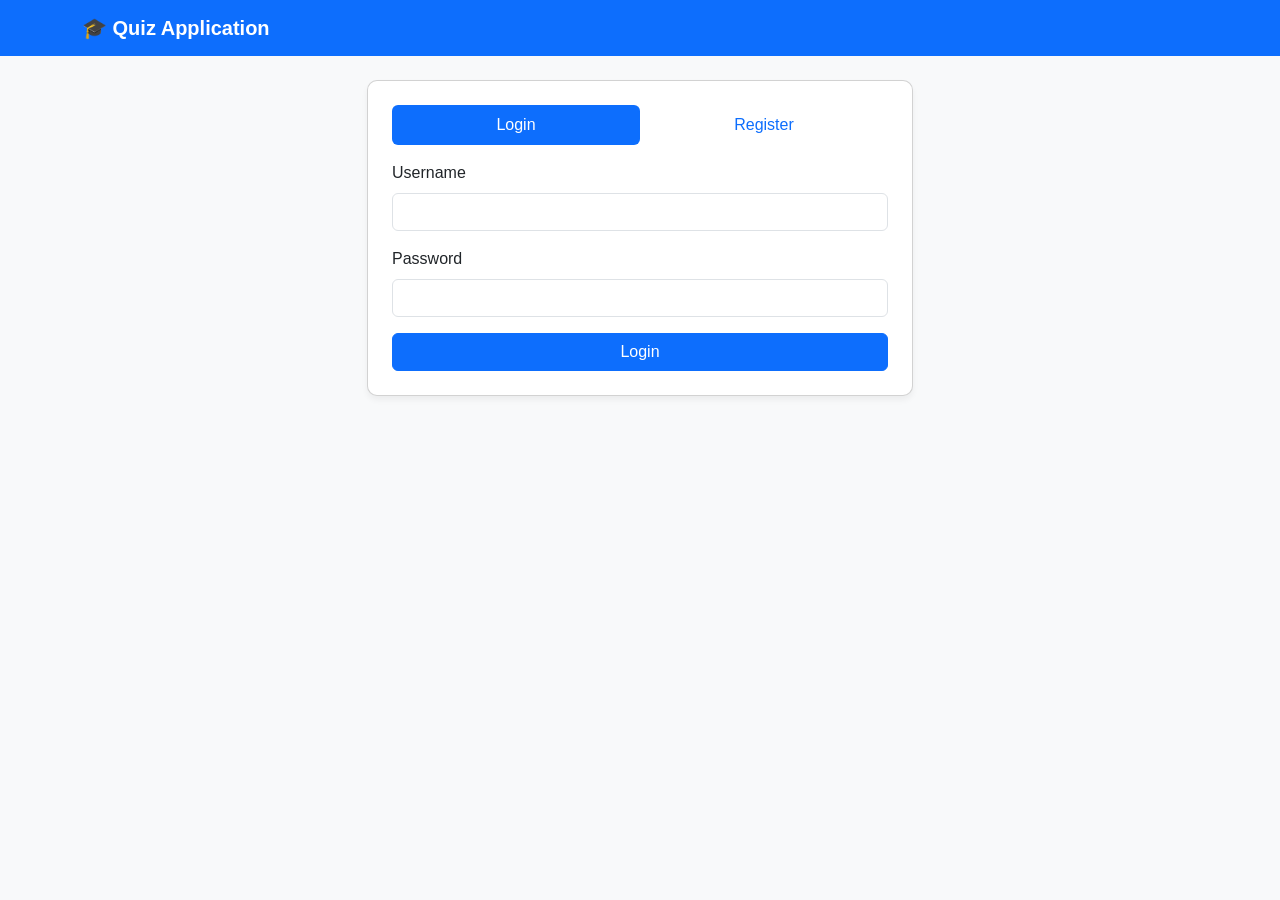
==== src/main/resources/static/index.html @ 1479ca04 "first commit" ====
<!DOCTYPE html>
<html lang="en">
<head>
    <meta charset="UTF-8">
    <meta name="viewport" content="width=device-width, initial-scale=1.0">
    <title>Quiz Application</title>
    <!-- Simple Bootstrap CSS for clean UI -->
    <link href="https://cdn.jsdelivr.net/npm/bootstrap@5.3.0/dist/css/bootstrap.min.css" rel="stylesheet">
    <style>
        body { background-color: #f8f9fa; font-family: 'Segoe UI', Tahoma, Geneva, Verdana, sans-serif; }
        .card { border-radius: 10px; box-shadow: 0 4px 6px rgba(0,0,0,0.05); }
        .navbar-brand { font-weight: bold; }
        .option-btn { width: 100%; text-align: left; margin-bottom: 8px; }
    </style>
</head>
<body>

    <!-- Navbar -->
    <nav class="navbar navbar-expand-lg navbar-dark bg-primary mb-4">
        <div class="container">
            <a class="navbar-brand" href="#">🎓 Quiz Application</a>
            <div class="d-flex align-items-center" id="navAuth">
                <span class="text-white me-3" id="userInfo"></span>
                <button class="btn btn-outline-light btn-sm" id="logoutBtn" onclick="logout()" style="display:none;">Logout</button>
            </div>
        </div>
    </nav>

    <div class="container">

        <!-- 1. Authentication Card (Login / Register) -->
        <div id="authSection" class="row justify-content-center">
            <div class="col-md-6">
                <div class="card p-4">
                    <ul class="nav nav-pills nav-justified mb-3" id="pills-tab">
                        <li class="nav-item">
                            <button class="nav-link active" onclick="switchAuthTab('login')">Login</button>
                        </li>
                        <li class="nav-item">
                            <button class="nav-link" onclick="switchAuthTab('register')">Register</button>
                        </li>
                    </ul>

                    <form id="authForm" onsubmit="handleAuth(event)">
                        <div class="mb-3">
                            <label class="form-label">Username</label>
                            <input type="text" id="username" class="form-control" required minlength="3">
                        </div>
                        <div class="mb-3">
                            <label class="form-label">Password</label>
                            <input type="password" id="password" class="form-control" required minlength="4">
                        </div>
                        <div class="mb-3" id="roleGroup" style="display: none;">
                            <label class="form-label">Role</label>
                            <select id="role" class="form-select">
                                <option value="USER">Student (User)</option>
                                <option value="ADMIN">Admin</option>
                            </select>
                        </div>
                        <div id="authError" class="alert alert-danger py-2" style="display: none;"></div>
                        <button type="submit" class="btn btn-primary w-100" id="authSubmitBtn">Login</button>
                    </form>
                </div>
            </div>
        </div>

        <!-- 2. Main Dashboard (After Login) -->
        <div id="dashboardSection" style="display: none;">
            
            <!-- Admin Panel -->
            <div id="adminPanel" class="mb-4" style="display: none;">
                <div class="card p-4">
                    <h4 class="card-title text-success mb-3">🛠️ Admin: Create New Quiz</h4>
                    <form onsubmit="handleCreateQuiz(event)">
                        <div class="mb-3">
                            <label class="form-label">Quiz Title</label>
                            <input type="text" id="quizTitle" class="form-control" required placeholder="e.g., Java Basics">
                        </div>
                        <div class="mb-3">
                            <label class="form-label">Description</label>
                            <input type="text" id="quizDesc" class="form-control" placeholder="e.g., Test core concepts">
                        </div>
                        
                        <h6 class="mt-3">Question Details</h6>
                        <div class="mb-2">
                            <input type="text" id="qText" class="form-control mb-2" required placeholder="Question: e.g. What keyword defines a class?">
                            <div class="row g-2">
                                <div class="col-6">
                                    <input type="text" id="opt1" class="form-control" required placeholder="Option 1 (Correct)">
                                </div>
                                <div class="col-6">
                                    <input type="text" id="opt2" class="form-control" required placeholder="Option 2 (Wrong)">
                                </div>
                            </div>
                        </div>
                        <button type="submit" class="btn btn-success mt-2">Create Quiz</button>
                    </form>
                </div>
            </div>

            <!-- Student Quiz List -->
            <div class="row" id="quizListRow">
                <div class="col-12">
                    <h4 class="mb-3">📋 Available Quizzes</h4>
                    <div id="quizList" class="row g-3">
                        <!-- Quizzes rendered dynamically -->
                    </div>
                </div>
            </div>

            <!-- Taking Quiz Section -->
            <div id="takeQuizSection" style="display: none;" class="card p-4 mt-3">
                <h3 id="activeQuizTitle" class="text-primary"></h3>
                <p id="activeQuizDesc" class="text-muted"></p>
                <hr>

                <div id="questionsContainer"></div>

                <div class="mt-4">
                    <button class="btn btn-success btn-lg w-100" onclick="submitActiveQuiz()">Submit Quiz</button>
                    <button class="btn btn-secondary mt-2 w-100" onclick="cancelQuiz()">Cancel</button>
                </div>
            </div>

            <!-- Score Result Modal / Section -->
            <div id="resultSection" style="display: none;" class="card p-4 mt-3 text-center">
                <h2 class="text-success mb-2">🎉 Quiz Completed!</h2>
                <h4 id="resultQuizTitle" class="text-muted mb-3"></h4>
                <div class="display-3 font-weight-bold my-3" id="resultScore"></div>
                <h5 id="resultPercentage" class="text-info"></h5>
                <hr>
                <button class="btn btn-primary mt-3" onclick="backToDashboard()">Back to Quizzes</button>
            </div>

        </div>

    </div>

    <script>
        const API_URL = "http://localhost:8080/api";
        let authMode = "login";
        let activeQuiz = null;
        let selectedAnswers = {}; // questionId -> selectedOptionId

        // Initialize view state
        document.addEventListener("DOMContentLoaded", () => {
            const token = localStorage.getItem("token");
            const username = localStorage.getItem("username");
            const role = localStorage.getItem("role");

            if (token && username) {
                showDashboard(username, role);
            }
        });

        function switchAuthTab(mode) {
            authMode = mode;
            document.querySelectorAll("#pills-tab .nav-link").forEach(el => el.classList.remove("active"));
            event.target.classList.add("active");
            document.getElementById("roleGroup").style.display = mode === "register" ? "block" : "none";
            document.getElementById("authSubmitBtn").innerText = mode === "register" ? "Register" : "Login";
            document.getElementById("authError").style.display = "none";
        }

        async function handleAuth(e) {
            e.preventDefault();
            const username = document.getElementById("username").value.trim();
            const password = document.getElementById("password").value.trim();
            const role = document.getElementById("role").value;
            const errorDiv = document.getElementById("authError");

            errorDiv.style.display = "none";

            const endpoint = authMode === "register" ? "/auth/register" : "/auth/login";
            const payload = authMode === "register" ? { username, password, role } : { username, password };

            try {
                const res = await fetch(API_URL + endpoint, {
                    method: "POST",
                    headers: { "Content-Type": "application/json" },
                    body: JSON.stringify(payload)
                });

                const data = await res.json();
                if (!res.ok) {
                    throw new Error(data.message || data || "Authentication failed");
                }

                localStorage.setItem("token", data.token);
                localStorage.setItem("username", data.username);
                localStorage.setItem("role", data.role);

                showDashboard(data.username, data.role);
            } catch (err) {
                errorDiv.innerText = err.message;
                errorDiv.style.display = "block";
            }
        }

        function showDashboard(username, role) {
            document.getElementById("authSection").style.display = "none";
            document.getElementById("dashboardSection").style.display = "block";
            document.getElementById("userInfo").innerText = `Logged in: ${username} (${role})`;
            document.getElementById("logoutBtn").style.display = "block";

            if (role === "ADMIN") {
                document.getElementById("adminPanel").style.display = "block";
            } else {
                document.getElementById("adminPanel").style.display = "none";
            }

            loadQuizzes();
        }

        function logout() {
            localStorage.clear();
            location.reload();
        }

        async function loadQuizzes() {
            const token = localStorage.getItem("token");
            try {
                const res = await fetch(API_URL + "/quizzes", {
                    headers: { "Authorization": "Bearer " + token }
                });
                const quizzes = await res.json();
                
                const listDiv = document.getElementById("quizList");
                listDiv.innerHTML = "";

                if (quizzes.length === 0) {
                    listDiv.innerHTML = "<p class='text-muted'>No quizzes available yet. Log in as ADMIN to create one!</p>";
                    return;
                }

                quizzes.forEach(q => {
                    listDiv.innerHTML += `
                        <div class="col-md-4">
                            <div class="card h-100 p-3">
                                <h5>${q.title}</h5>
                                <p class="text-muted flex-grow-1">${q.description || 'No description'}</p>
                                <button class="btn btn-outline-primary btn-sm" onclick="startQuiz(${q.id})">Start Quiz</button>
                            </div>
                        </div>
                    `;
                });
            } catch (err) {
                console.error(err);
            }
        }

        async function startQuiz(quizId) {
            const token = localStorage.getItem("token");
            try {
                const res = await fetch(API_URL + "/quizzes/" + quizId, {
                    headers: { "Authorization": "Bearer " + token }
                });
                activeQuiz = await res.json();
                selectedAnswers = {};

                document.getElementById("quizListRow").style.display = "none";
                document.getElementById("takeQuizSection").style.display = "block";
                document.getElementById("resultSection").style.display = "none";

                document.getElementById("activeQuizTitle").innerText = activeQuiz.title;
                document.getElementById("activeQuizDesc").innerText = activeQuiz.description || "";

                const container = document.getElementById("questionsContainer");
                container.innerHTML = "";

                activeQuiz.questions.forEach((q, qIndex) => {
                    let optionsHtml = "";
                    q.options.forEach(o => {
                        optionsHtml += `
                            <div class="form-check my-2">
                                <input class="form-check-input" type="radio" name="q_${q.id}" id="opt_${o.id}" value="${o.id}" onchange="selectOption(${q.id}, ${o.id})">
                                <label class="form-check-label" for="opt_${o.id}">
                                    ${o.text}
                                </label>
                            </div>
                        `;
                    });

                    container.innerHTML += `
                        <div class="card p-3 my-3">
                            <h5>Q${qIndex + 1}. ${q.text}</h5>
                            ${optionsHtml}
                        </div>
                    `;
                });
            } catch (err) {
                alert("Failed to load quiz");
            }
        }

        function selectOption(qId, oId) {
            selectedAnswers[qId] = oId;
        }

        async function submitActiveQuiz() {
            if (!activeQuiz) return;
            const token = localStorage.getItem("token");

            const answersPayload = Object.keys(selectedAnswers).map(qId => ({
                questionId: parseInt(qId),
                selectedOptionId: selectedAnswers[qId]
            }));

            try {
                const res = await fetch(API_URL + "/quizzes/" + activeQuiz.id + "/submit", {
                    method: "POST",
                    headers: {
                        "Content-Type": "application/json",
                        "Authorization": "Bearer " + token
                    },
                    body: JSON.stringify({ answers: answersPayload })
                });

                const result = await res.json();

                document.getElementById("takeQuizSection").style.display = "none";
                document.getElementById("resultSection").style.display = "block";

                document.getElementById("resultQuizTitle").innerText = result.quizTitle;
                document.getElementById("resultScore").innerText = `${result.score} / ${result.totalQuestions}`;
                document.getElementById("resultPercentage").innerText = `Score: ${result.percentage}%`;
            } catch (err) {
                alert("Failed to submit quiz");
            }
        }

        function cancelQuiz() {
            document.getElementById("takeQuizSection").style.display = "none";
            document.getElementById("quizListRow").style.display = "block";
        }

        function backToDashboard() {
            document.getElementById("resultSection").style.display = "none";
            document.getElementById("quizListRow").style.display = "block";
            loadQuizzes();
        }

        async function handleCreateQuiz(e) {
            e.preventDefault();
            const token = localStorage.getItem("token");

            const title = document.getElementById("quizTitle").value.trim();
            const description = document.getElementById("quizDesc").value.trim();
            const qText = document.getElementById("qText").value.trim();
            const opt1 = document.getElementById("opt1").value.trim();
            const opt2 = document.getElementById("opt2").value.trim();

            const payload = {
                title,
                description,
                questions: [
                    {
                        text: qText,
                        options: [
                            { text: opt1, correct: true },
                            { text: opt2, correct: false }
                        ]
                    }
                ]
            };

            try {
                const res = await fetch(API_URL + "/admin/quizzes", {
                    method: "POST",
                    headers: {
                        "Content-Type": "application/json",
                        "Authorization": "Bearer " + token
                    },
                    body: JSON.stringify(payload)
                });

                if (res.ok) {
                    alert("Quiz created successfully!");
                    document.getElementById("quizTitle").value = "";
                    document.getElementById("quizDesc").value = "";
                    document.getElementById("qText").value = "";
                    document.getElementById("opt1").value = "";
                    document.getElementById("opt2").value = "";
                    loadQuizzes();
                } else {
                    alert("Failed to create quiz (Admin token required)");
                }
            } catch (err) {
                alert("Error creating quiz");
            }
        }
    </script>
</body>
</html>
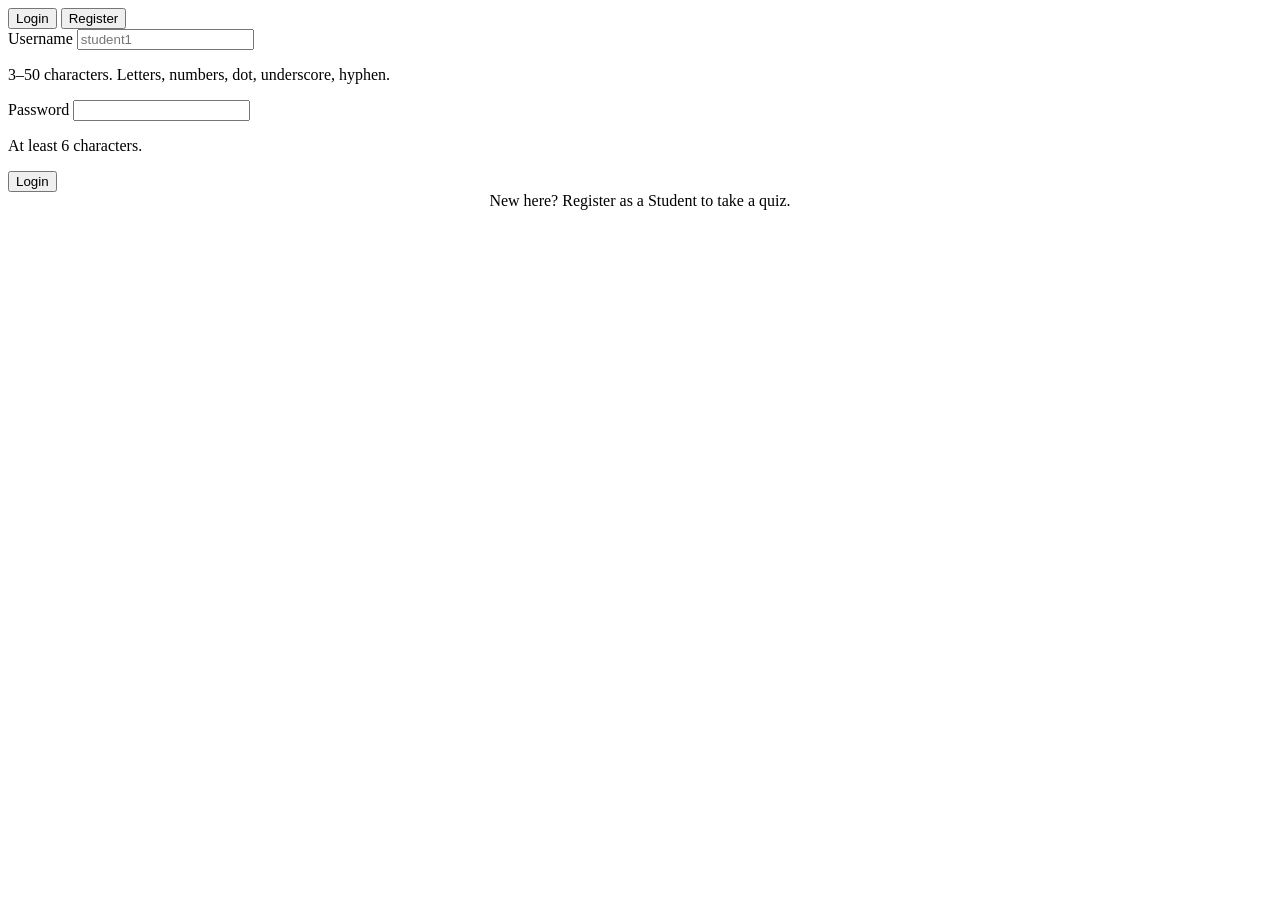
==== commit fc142fc8: "Rebuild the frontend as six screens on the Quiz Application design system Replaces the single 419-li" ====
--- a/src/main/resources/static/index.html
+++ b/src/main/resources/static/index.html
@@ -1,394 +1,150 @@
 <!DOCTYPE html>
 <html lang="en">
 <head>
-    <meta charset="UTF-8">
-    <meta name="viewport" content="width=device-width, initial-scale=1.0">
-    <title>Quiz Application</title>
-    <!-- Simple Bootstrap CSS for clean UI -->
-    <link href="https://cdn.jsdelivr.net/npm/bootstrap@5.3.0/dist/css/bootstrap.min.css" rel="stylesheet">
-    <style>
-        body { background-color: #f8f9fa; font-family: 'Segoe UI', Tahoma, Geneva, Verdana, sans-serif; }
-        .card { border-radius: 10px; box-shadow: 0 4px 6px rgba(0,0,0,0.05); }
-        .navbar-brand { font-weight: bold; }
-        .option-btn { width: 100%; text-align: left; margin-bottom: 8px; }
-    </style>
+<meta charset="UTF-8">
+<meta name="viewport" content="width=device-width, initial-scale=1.0">
+<title>Sign in — Quiz Application</title>
+<meta name="theme-color" content="#0d6efd">
+<link rel="icon" href="/favicon.svg" type="image/svg+xml">
+<link rel="apple-touch-icon" href="/apple-touch-icon.svg">
+<link rel="manifest" href="/site.webmanifest">
+<link rel="stylesheet" href="/app.css">
 </head>
-<body>
+<body class="page">
+<div id="nav"></div>
+<main class="kit-main">
+  <div class="kit-narrow">
+    <div class="card">
+      <div class="pills" role="tablist" aria-label="Authentication mode">
+        <button class="pill" role="tab" id="tab-login" aria-selected="true" aria-controls="auth-form" type="button">Login</button>
+        <button class="pill" role="tab" id="tab-register" aria-selected="false" aria-controls="auth-form" type="button">Register</button>
+      </div>
 
-    <!-- Navbar -->
-    <nav class="navbar navbar-expand-lg navbar-dark bg-primary mb-4">
-        <div class="container">
-            <a class="navbar-brand" href="#">🎓 Quiz Application</a>
-            <div class="d-flex align-items-center" id="navAuth">
-                <span class="text-white me-3" id="userInfo"></span>
-                <button class="btn btn-outline-light btn-sm" id="logoutBtn" onclick="logout()" style="display:none;">Logout</button>
-            </div>
-        </div>
-    </nav>
+      <form id="auth-form" novalidate style="margin-top:var(--space-4)">
+        <div id="form-error" class="alert alert-danger" role="alert" hidden style="margin-bottom:var(--space-3)"></div>
 
-    <div class="container">
-
-        <!-- 1. Authentication Card (Login / Register) -->
-        <div id="authSection" class="row justify-content-center">
-            <div class="col-md-6">
-                <div class="card p-4">
-                    <ul class="nav nav-pills nav-justified mb-3" id="pills-tab">
-                        <li class="nav-item">
-                            <button class="nav-link active" onclick="switchAuthTab('login')">Login</button>
-                        </li>
-                        <li class="nav-item">
-                            <button class="nav-link" onclick="switchAuthTab('register')">Register</button>
-                        </li>
-                    </ul>
-
-                    <form id="authForm" onsubmit="handleAuth(event)">
-                        <div class="mb-3">
-                            <label class="form-label">Username</label>
-                            <input type="text" id="username" class="form-control" required minlength="3">
-                        </div>
-                        <div class="mb-3">
-                            <label class="form-label">Password</label>
-                            <input type="password" id="password" class="form-control" required minlength="4">
-                        </div>
-                        <div class="mb-3" id="roleGroup" style="display: none;">
-                            <label class="form-label">Role</label>
-                            <select id="role" class="form-select">
-                                <option value="USER">Student (User)</option>
-                                <option value="ADMIN">Admin</option>
-                            </select>
-                        </div>
-                        <div id="authError" class="alert alert-danger py-2" style="display: none;"></div>
-                        <button type="submit" class="btn btn-primary w-100" id="authSubmitBtn">Login</button>
-                    </form>
-                </div>
-            </div>
+        <div class="field">
+          <label class="label" for="username">Username</label>
+          <input class="input" id="username" name="username" autocomplete="username" placeholder="student1">
+          <p class="error" id="username-error" hidden></p>
+          <p class="help" id="username-help">3–50 characters. Letters, numbers, dot, underscore, hyphen.</p>
         </div>
 
-        <!-- 2. Main Dashboard (After Login) -->
-        <div id="dashboardSection" style="display: none;">
-            
-            <!-- Admin Panel -->
-            <div id="adminPanel" class="mb-4" style="display: none;">
-                <div class="card p-4">
-                    <h4 class="card-title text-success mb-3">🛠️ Admin: Create New Quiz</h4>
-                    <form onsubmit="handleCreateQuiz(event)">
-                        <div class="mb-3">
-                            <label class="form-label">Quiz Title</label>
-                            <input type="text" id="quizTitle" class="form-control" required placeholder="e.g., Java Basics">
-                        </div>
-                        <div class="mb-3">
-                            <label class="form-label">Description</label>
-                            <input type="text" id="quizDesc" class="form-control" placeholder="e.g., Test core concepts">
-                        </div>
-                        
-                        <h6 class="mt-3">Question Details</h6>
-                        <div class="mb-2">
-                            <input type="text" id="qText" class="form-control mb-2" required placeholder="Question: e.g. What keyword defines a class?">
-                            <div class="row g-2">
-                                <div class="col-6">
-                                    <input type="text" id="opt1" class="form-control" required placeholder="Option 1 (Correct)">
-                                </div>
-                                <div class="col-6">
-                                    <input type="text" id="opt2" class="form-control" required placeholder="Option 2 (Wrong)">
-                                </div>
-                            </div>
-                        </div>
-                        <button type="submit" class="btn btn-success mt-2">Create Quiz</button>
-                    </form>
-                </div>
-            </div>
-
-            <!-- Student Quiz List -->
-            <div class="row" id="quizListRow">
-                <div class="col-12">
-                    <h4 class="mb-3">📋 Available Quizzes</h4>
-                    <div id="quizList" class="row g-3">
-                        <!-- Quizzes rendered dynamically -->
-                    </div>
-                </div>
-            </div>
-
-            <!-- Taking Quiz Section -->
-            <div id="takeQuizSection" style="display: none;" class="card p-4 mt-3">
-                <h3 id="activeQuizTitle" class="text-primary"></h3>
-                <p id="activeQuizDesc" class="text-muted"></p>
-                <hr>
-
-                <div id="questionsContainer"></div>
-
-                <div class="mt-4">
-                    <button class="btn btn-success btn-lg w-100" onclick="submitActiveQuiz()">Submit Quiz</button>
-                    <button class="btn btn-secondary mt-2 w-100" onclick="cancelQuiz()">Cancel</button>
-                </div>
-            </div>
-
-            <!-- Score Result Modal / Section -->
-            <div id="resultSection" style="display: none;" class="card p-4 mt-3 text-center">
-                <h2 class="text-success mb-2">🎉 Quiz Completed!</h2>
-                <h4 id="resultQuizTitle" class="text-muted mb-3"></h4>
-                <div class="display-3 font-weight-bold my-3" id="resultScore"></div>
-                <h5 id="resultPercentage" class="text-info"></h5>
-                <hr>
-                <button class="btn btn-primary mt-3" onclick="backToDashboard()">Back to Quizzes</button>
-            </div>
-
+        <div class="field">
+          <label class="label" for="password">Password</label>
+          <input class="input" id="password" name="password" type="password" autocomplete="current-password">
+          <p class="error" id="password-error" hidden></p>
+          <p class="help" id="password-help">At least 6 characters.</p>
         </div>
 
+        <div class="field" id="role-field" hidden>
+          <label class="label" for="role">Role</label>
+          <select class="select" id="role">
+            <option value="USER">Student</option>
+            <option value="ADMIN">Admin</option>
+          </select>
+        </div>
+
+        <div class="field" id="admincode-field" hidden>
+          <label class="label" for="adminCode">Admin registration code</label>
+          <input class="input" id="adminCode" type="password" autocomplete="off" placeholder="Required for admin accounts">
+          <p class="error" id="adminCode-error" hidden></p>
+          <p class="help">Issued by whoever runs this deployment. The server checks it.</p>
+        </div>
+
+        <button class="btn btn-primary btn-block" type="submit" id="submit-btn">Login</button>
+      </form>
     </div>
 
-    <script>
-        const API_URL = "http://localhost:8080/api";
-        let authMode = "login";
-        let activeQuiz = null;
-        let selectedAnswers = {}; // questionId -> selectedOptionId
+    <p class="help" style="text-align:center;margin-top:var(--space-3)">
+      New here? Register as a Student to take a quiz.
+    </p>
+  </div>
+</main>
 
-        // Initialize view state
-        document.addEventListener("DOMContentLoaded", () => {
-            const token = localStorage.getItem("token");
-            const username = localStorage.getItem("username");
-            const role = localStorage.getItem("role");
+<script src="/app.js"></script>
+<script src="/components/navbar.js"></script>
+<script src="/components/form-field.js"></script>
+<script src="/components/feedback.js"></script>
+<script>
+  // Already holding a token: skip the form. An expired token is caught by the
+  // first API call on the dashboard, which clears it and sends us back here.
+  if (session.get()) location.replace('dashboard.html');
 
-            if (token && username) {
-                showDashboard(username, role);
-            }
-        });
+  renderNavbar(document.getElementById('nav'));
 
-        function switchAuthTab(mode) {
-            authMode = mode;
-            document.querySelectorAll("#pills-tab .nav-link").forEach(el => el.classList.remove("active"));
-            event.target.classList.add("active");
-            document.getElementById("roleGroup").style.display = mode === "register" ? "block" : "none";
-            document.getElementById("authSubmitBtn").innerText = mode === "register" ? "Register" : "Login";
-            document.getElementById("authError").style.display = "none";
-        }
+  const $ = id => document.getElementById(id);
+  const tabs = { login: $('tab-login'), register: $('tab-register') };
+  let mode = 'login';
 
-        async function handleAuth(e) {
-            e.preventDefault();
-            const username = document.getElementById("username").value.trim();
-            const password = document.getElementById("password").value.trim();
-            const role = document.getElementById("role").value;
-            const errorDiv = document.getElementById("authError");
+  const fields = {
+    username:  { input: $('username'),  error: $('username-error') },
+    password:  { input: $('password'),  error: $('password-error') },
+    adminCode: { input: $('adminCode'), error: $('adminCode-error') }
+  };
 
-            errorDiv.style.display = "none";
+  function setMode(next) {
+    mode = next;
+    for (const [k, btn] of Object.entries(tabs)) btn.setAttribute('aria-selected', String(k === next));
+    $('role-field').hidden = next !== 'register';
+    $('submit-btn').textContent = next === 'register' ? 'Create account' : 'Login';
+    $('password').setAttribute('autocomplete', next === 'register' ? 'new-password' : 'current-password');
+    clearFormError($('form-error'));
+    for (const f of Object.values(fields)) setFieldError(f.input, f.error, null);
+    toggleAdminCode();
+  }
 
-            const endpoint = authMode === "register" ? "/auth/register" : "/auth/login";
-            const payload = authMode === "register" ? { username, password, role } : { username, password };
+  function toggleAdminCode() {
+    $('admincode-field').hidden = !(mode === 'register' && $('role').value === 'ADMIN');
+  }
 
-            try {
-                const res = await fetch(API_URL + endpoint, {
-                    method: "POST",
-                    headers: { "Content-Type": "application/json" },
-                    body: JSON.stringify(payload)
-                });
+  tabs.login.addEventListener('click', () => setMode('login'));
+  tabs.register.addEventListener('click', () => setMode('register'));
+  $('role').addEventListener('change', toggleAdminCode);
 
-                const data = await res.json();
-                if (!res.ok) {
-                    throw new Error(data.message || data || "Authentication failed");
-                }
+  // Clear a field error as soon as the user starts fixing it.
+  for (const f of Object.values(fields)) {
+    f.input.addEventListener('input', () => setFieldError(f.input, f.error, null));
+  }
 
-                localStorage.setItem("token", data.token);
-                localStorage.setItem("username", data.username);
-                localStorage.setItem("role", data.role);
+  $('auth-form').addEventListener('submit', async e => {
+    e.preventDefault();
+    const submit = $('submit-btn');
+    const username = $('username').value.trim();
+    const password = $('password').value;
+    const role = mode === 'register' ? $('role').value : null;
+    const adminCode = $('adminCode').value.trim();
 
-                showDashboard(data.username, data.role);
-            } catch (err) {
-                errorDiv.innerText = err.message;
-                errorDiv.style.display = "block";
-            }
-        }
+    clearFormError($('form-error'));
 
-        function showDashboard(username, role) {
-            document.getElementById("authSection").style.display = "none";
-            document.getElementById("dashboardSection").style.display = "block";
-            document.getElementById("userInfo").innerText = `Logged in: ${username} (${role})`;
-            document.getElementById("logoutBtn").style.display = "block";
+    // Mirror the server's own limits so the first feedback is not a round trip.
+    let ok = setFieldError(fields.username.input, fields.username.error, Rules.username(username));
+    ok = setFieldError(fields.password.input, fields.password.error, Rules.password(password)) && ok;
+    if (mode === 'register') {
+      ok = setFieldError(fields.adminCode.input, fields.adminCode.error,
+                         Rules.adminCode(adminCode, role)) && ok;
+    }
+    if (!ok) {
+      showFormError($('form-error'), 'Validation failed — check the highlighted fields.');
+      return;
+    }
 
-            if (role === "ADMIN") {
-                document.getElementById("adminPanel").style.display = "block";
-            } else {
-                document.getElementById("adminPanel").style.display = "none";
-            }
+    submit.disabled = true;
+    try {
+      const auth = mode === 'register'
+        ? await Api.register({ username, password, role, adminCode: role === 'ADMIN' ? adminCode : undefined })
+        : await Api.login({ username, password });
+      session.set(auth);
+      handoff.clear();
+      location.href = 'dashboard.html';
+    } catch (err) {
+      // fieldErrors -> per field; anything else (401, 403, 409) -> form-level.
+      applyApiError(err, fields, $('form-error'));
+      submit.disabled = false;
+    }
+  });
 
-            loadQuizzes();
-        }
-
-        function logout() {
-            localStorage.clear();
-            location.reload();
-        }
-
-        async function loadQuizzes() {
-            const token = localStorage.getItem("token");
-            try {
-                const res = await fetch(API_URL + "/quizzes", {
-                    headers: { "Authorization": "Bearer " + token }
-                });
-                const quizzes = await res.json();
-                
-                const listDiv = document.getElementById("quizList");
-                listDiv.innerHTML = "";
-
-                if (quizzes.length === 0) {
-                    listDiv.innerHTML = "<p class='text-muted'>No quizzes available yet. Log in as ADMIN to create one!</p>";
-                    return;
-                }
-
-                quizzes.forEach(q => {
-                    listDiv.innerHTML += `
-                        <div class="col-md-4">
-                            <div class="card h-100 p-3">
-                                <h5>${q.title}</h5>
-                                <p class="text-muted flex-grow-1">${q.description || 'No description'}</p>
-                                <button class="btn btn-outline-primary btn-sm" onclick="startQuiz(${q.id})">Start Quiz</button>
-                            </div>
-                        </div>
-                    `;
-                });
-            } catch (err) {
-                console.error(err);
-            }
-        }
-
-        async function startQuiz(quizId) {
-            const token = localStorage.getItem("token");
-            try {
-                const res = await fetch(API_URL + "/quizzes/" + quizId, {
-                    headers: { "Authorization": "Bearer " + token }
-                });
-                activeQuiz = await res.json();
-                selectedAnswers = {};
-
-                document.getElementById("quizListRow").style.display = "none";
-                document.getElementById("takeQuizSection").style.display = "block";
-                document.getElementById("resultSection").style.display = "none";
-
-                document.getElementById("activeQuizTitle").innerText = activeQuiz.title;
-                document.getElementById("activeQuizDesc").innerText = activeQuiz.description || "";
-
-                const container = document.getElementById("questionsContainer");
-                container.innerHTML = "";
-
-                activeQuiz.questions.forEach((q, qIndex) => {
-                    let optionsHtml = "";
-                    q.options.forEach(o => {
-                        optionsHtml += `
-                            <div class="form-check my-2">
-                                <input class="form-check-input" type="radio" name="q_${q.id}" id="opt_${o.id}" value="${o.id}" onchange="selectOption(${q.id}, ${o.id})">
-                                <label class="form-check-label" for="opt_${o.id}">
-                                    ${o.text}
-                                </label>
-                            </div>
-                        `;
-                    });
-
-                    container.innerHTML += `
-                        <div class="card p-3 my-3">
-                            <h5>Q${qIndex + 1}. ${q.text}</h5>
-                            ${optionsHtml}
-                        </div>
-                    `;
-                });
-            } catch (err) {
-                alert("Failed to load quiz");
-            }
-        }
-
-        function selectOption(qId, oId) {
-            selectedAnswers[qId] = oId;
-        }
-
-        async function submitActiveQuiz() {
-            if (!activeQuiz) return;
-            const token = localStorage.getItem("token");
-
-            const answersPayload = Object.keys(selectedAnswers).map(qId => ({
-                questionId: parseInt(qId),
-                selectedOptionId: selectedAnswers[qId]
-            }));
-
-            try {
-                const res = await fetch(API_URL + "/quizzes/" + activeQuiz.id + "/submit", {
-                    method: "POST",
-                    headers: {
-                        "Content-Type": "application/json",
-                        "Authorization": "Bearer " + token
-                    },
-                    body: JSON.stringify({ answers: answersPayload })
-                });
-
-                const result = await res.json();
-
-                document.getElementById("takeQuizSection").style.display = "none";
-                document.getElementById("resultSection").style.display = "block";
-
-                document.getElementById("resultQuizTitle").innerText = result.quizTitle;
-                document.getElementById("resultScore").innerText = `${result.score} / ${result.totalQuestions}`;
-                document.getElementById("resultPercentage").innerText = `Score: ${result.percentage}%`;
-            } catch (err) {
-                alert("Failed to submit quiz");
-            }
-        }
-
-        function cancelQuiz() {
-            document.getElementById("takeQuizSection").style.display = "none";
-            document.getElementById("quizListRow").style.display = "block";
-        }
-
-        function backToDashboard() {
-            document.getElementById("resultSection").style.display = "none";
-            document.getElementById("quizListRow").style.display = "block";
-            loadQuizzes();
-        }
-
-        async function handleCreateQuiz(e) {
-            e.preventDefault();
-            const token = localStorage.getItem("token");
-
-            const title = document.getElementById("quizTitle").value.trim();
-            const description = document.getElementById("quizDesc").value.trim();
-            const qText = document.getElementById("qText").value.trim();
-            const opt1 = document.getElementById("opt1").value.trim();
-            const opt2 = document.getElementById("opt2").value.trim();
-
-            const payload = {
-                title,
-                description,
-                questions: [
-                    {
-                        text: qText,
-                        options: [
-                            { text: opt1, correct: true },
-                            { text: opt2, correct: false }
-                        ]
-                    }
-                ]
-            };
-
-            try {
-                const res = await fetch(API_URL + "/admin/quizzes", {
-                    method: "POST",
-                    headers: {
-                        "Content-Type": "application/json",
-                        "Authorization": "Bearer " + token
-                    },
-                    body: JSON.stringify(payload)
-                });
-
-                if (res.ok) {
-                    alert("Quiz created successfully!");
-                    document.getElementById("quizTitle").value = "";
-                    document.getElementById("quizDesc").value = "";
-                    document.getElementById("qText").value = "";
-                    document.getElementById("opt1").value = "";
-                    document.getElementById("opt2").value = "";
-                    loadQuizzes();
-                } else {
-                    alert("Failed to create quiz (Admin token required)");
-                }
-            } catch (err) {
-                alert("Error creating quiz");
-            }
-        }
-    </script>
+  setMode('login');
+</script>
 </body>
 </html>
